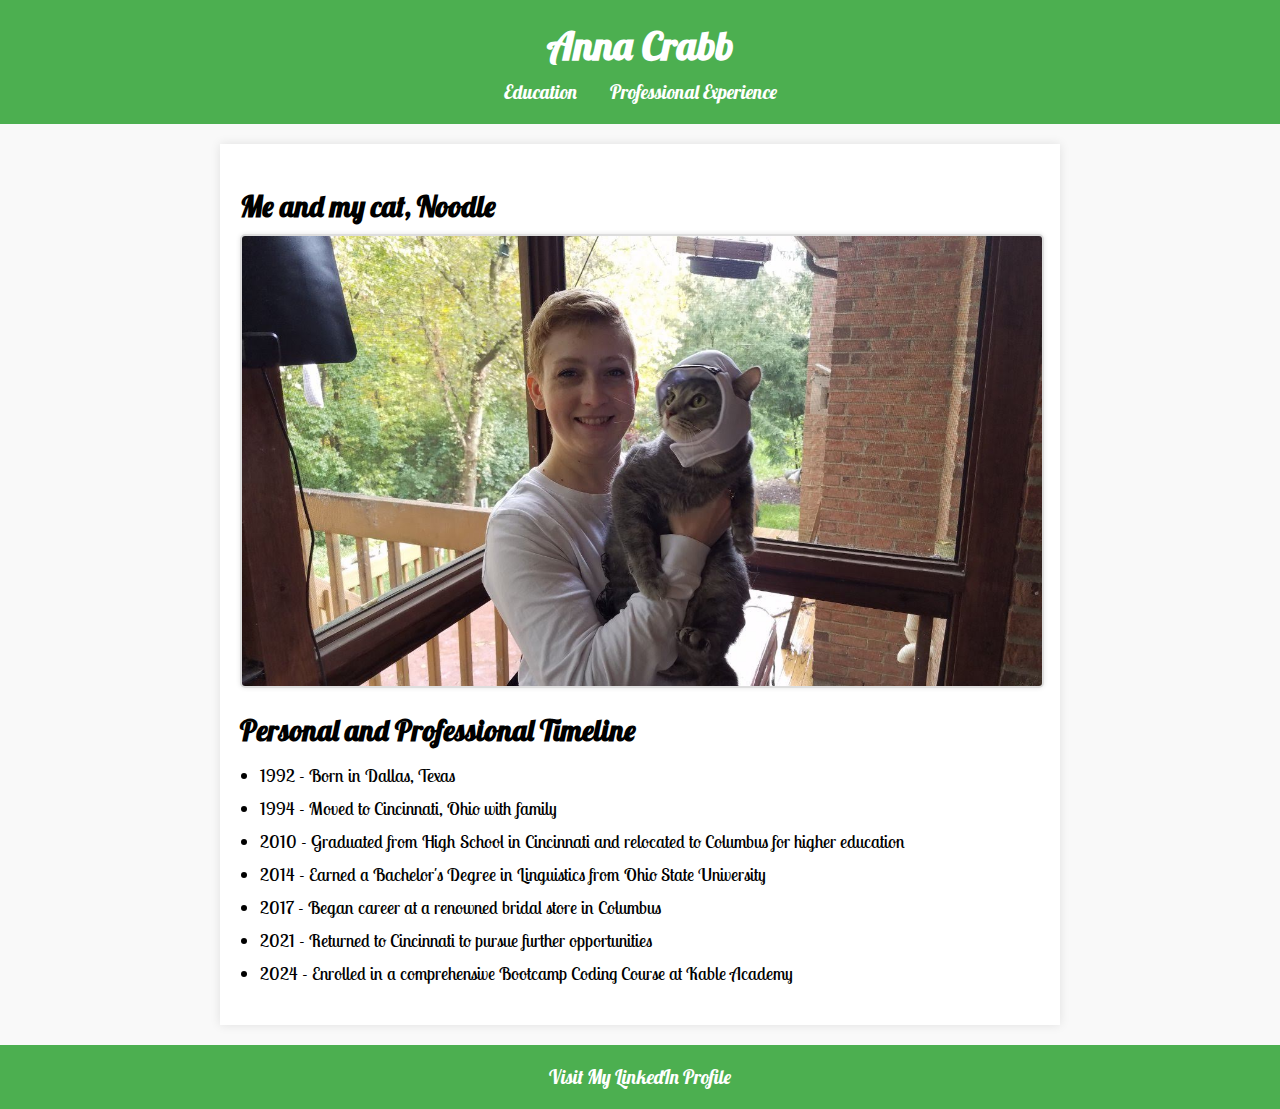
==== index.html @ 6c310975 "new project" ====
<!DOCTYPE html>
<html lang="en">
<head>
    <meta charset="UTF-8">
    <meta name="viewport" content="width=device-width, initial-scale=1.0">
    <title>Anna Crabb | About</title>
    <link rel="stylesheet" href="style.css">
    <link href="https://fonts.googleapis.com/css?family=Lobster" rel="stylesheet" type="text/css">
    <link href="https://fonts.googleapis.com/css2?family=Lobster+Two:ital,wght@0,400;0,700;1,400;1,700&display=swap" rel="stylesheet">
</head>
<body>
    <header>
        <h1>Anna Crabb</h1>
        <nav>
            <a href="./education.html">Education</a> 
            <a href="./jobs.html">Professional Experience</a>
        </nav>
    </header>
    <main>
        <section>
            <h2>Me and my cat, Noodle</h2>
            <img class="smaller-image" src="./assets/anna-noodle.jpg" alt="A delightful picture of Noodle, my cat">
        </section>
        <section>
            <h2>Personal and Professional Timeline</h2>
            <ul>
                <li>1992 - Born in Dallas, Texas</li>
                <li>1994 - Moved to Cincinnati, Ohio with family</li>
                <li>2010 - Graduated from High School in Cincinnati and relocated to Columbus for higher education</li>
                <li>2014 - Earned a Bachelor's Degree in Linguistics from Ohio State University</li>
                <li>2017 - Began career at a renowned bridal store in Columbus</li>
                <li>2021 - Returned to Cincinnati to pursue further opportunities</li>
                <li>2024 - Enrolled in a comprehensive Bootcamp Coding Course at Kable Academy</li>
            </ul>
        </section>
    </main>
    <footer>
        <a href="https://www.linkedin.com/in/anna-crabb-9521b913a" target="_blank">Visit My LinkedIn Profile</a>
    </footer>
</body>
</html>
---- style.css ----
body {
    font-family: 'Lobster', cursive;
    margin: 0;
    padding: 0;
    background-color: #f9f9f9;
}

header {
    text-align: center;
    padding: 20px;
    background-color: #4CAF50;
    color: white;
}

header h1 {
    margin: 0;
    font-size: 2.5em;
}

nav {
    margin-top: 10px;
}

nav a {
    margin: 0 15px;
    text-decoration: none;
    color: white;
    font-size: 1.2em;
}

main {
    max-width: 800px;
    margin: 20px auto;
    padding: 20px;
    background-color: white;
    box-shadow: 0 0 10px rgba(0, 0, 0, 0.1);
}

section {
    margin-bottom: 20px;
}

section h2 {
    font-size: 1.8em;
    margin-bottom: 10px;
}

.smaller-image {
    display: block;
    margin: 0 auto;
    max-width: 100%;
    height: auto;
    border: 2px solid #ddd;
    border-radius: 5px;
    box-shadow: 0 0 5px rgba(0, 0, 0, 0.1);
}

ul {
    list-style-type: disc;
    padding-left: 20px;
}

ul li {
    margin-bottom: 10px;
    font-size: 1.1em;
    font-family: 'Lobster Two'
}

footer {
    text-align: center;
    padding: 20px;
    background-color: #4CAF50;
    color: white;
}

footer a {
    color: white;
    text-decoration: none;
    font-size: 1.2em;
}
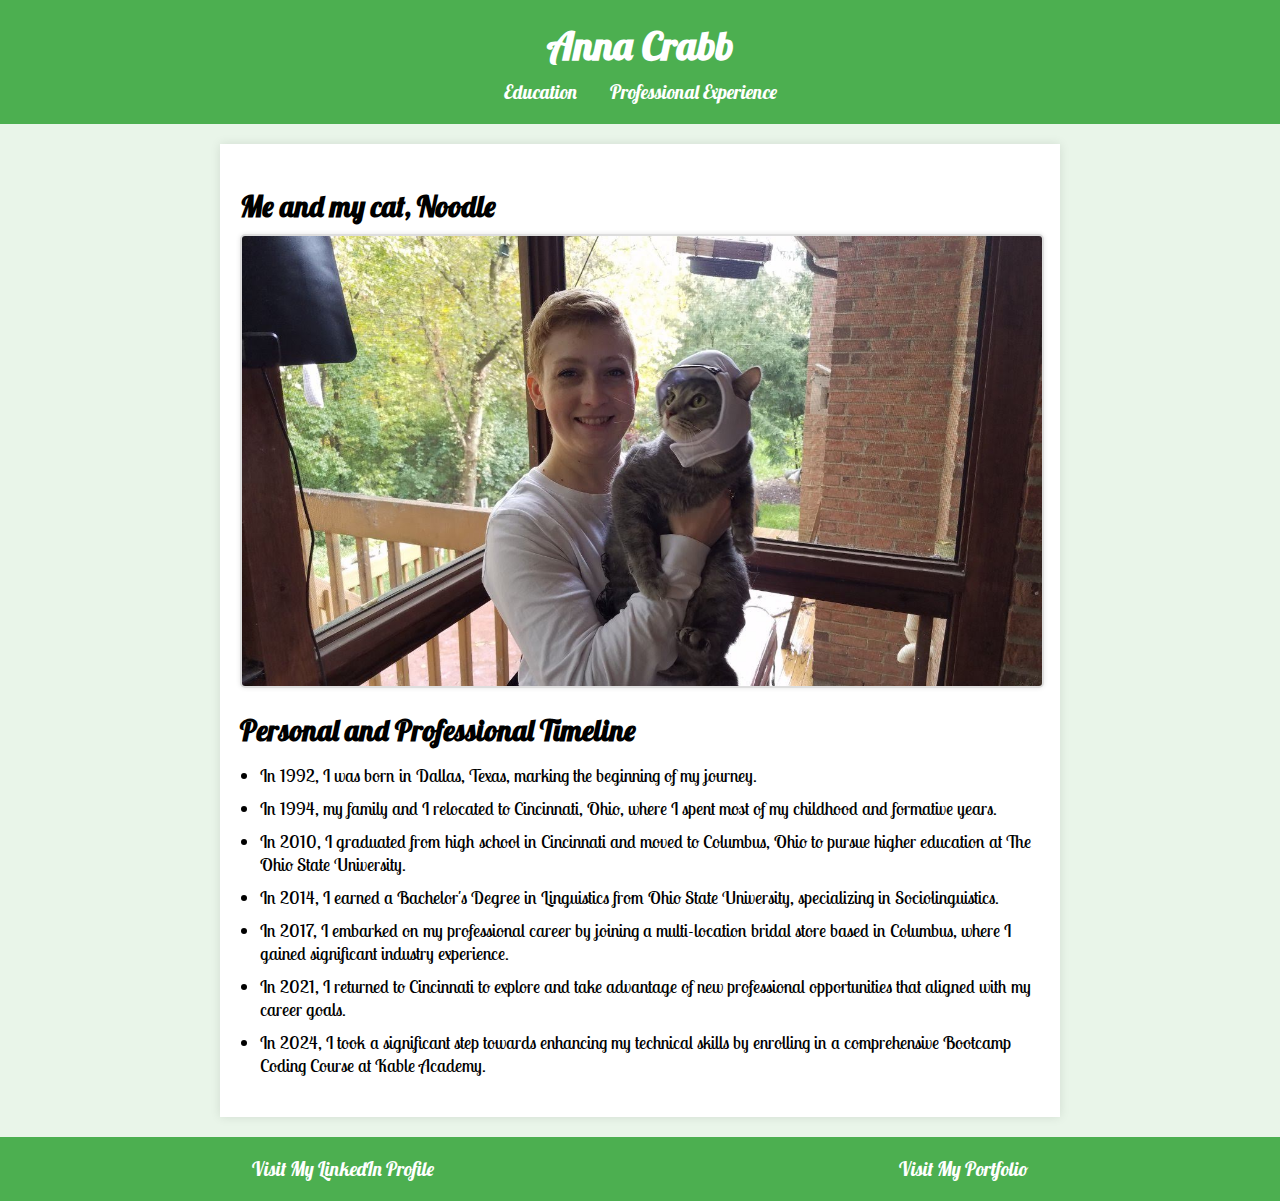
==== commit a4bb6efe: "modified footer, edited bullet points" ====
--- a/index.html
+++ b/index.html
@@ -24,18 +24,19 @@
         <section>
             <h2>Personal and Professional Timeline</h2>
             <ul>
-                <li>1992 - Born in Dallas, Texas</li>
-                <li>1994 - Moved to Cincinnati, Ohio with family</li>
-                <li>2010 - Graduated from High School in Cincinnati and relocated to Columbus for higher education</li>
-                <li>2014 - Earned a Bachelor's Degree in Linguistics from Ohio State University</li>
-                <li>2017 - Began career at a renowned bridal store in Columbus</li>
-                <li>2021 - Returned to Cincinnati to pursue further opportunities</li>
-                <li>2024 - Enrolled in a comprehensive Bootcamp Coding Course at Kable Academy</li>
+                <li>In 1992, I was born in Dallas, Texas, marking the beginning of my journey.</li>
+                <li>In 1994, my family and I relocated to Cincinnati, Ohio, where I spent most of my childhood and formative years.</li>
+                <li>In 2010, I graduated from high school in Cincinnati and moved to Columbus, Ohio to pursue higher education at The Ohio State University.</li>
+                <li>In 2014, I earned a Bachelor's Degree in Linguistics from Ohio State University, specializing in Sociolinguistics.</li>
+                <li>In 2017, I embarked on my professional career by joining a multi-location bridal store based in Columbus, where I gained significant industry experience.</li>
+                <li>In 2021, I returned to Cincinnati to explore and take advantage of new professional opportunities that aligned with my career goals.</li>
+                <li>In 2024, I took a significant step towards enhancing my technical skills by enrolling in a comprehensive Bootcamp Coding Course at Kable Academy.</li>
             </ul>
         </section>
     </main>
     <footer>
         <a href="https://www.linkedin.com/in/anna-crabb-9521b913a" target="_blank">Visit My LinkedIn Profile</a>
+        <a href="https://annacrabb.github.io/portfolio/" target="_blank">Visit My Portfolio</a>
     </footer>
 </body>
 </html>--- a/style.css
+++ b/style.css
@@ -3,6 +3,7 @@
     margin: 0;
     padding: 0;
     background-color: #f9f9f9;
+    background-color: #e9f5e9;
 }
 
 header {
@@ -67,7 +68,8 @@
 }
 
 footer {
-    text-align: center;
+    display: flex;
+    justify-content: space-around;
     padding: 20px;
     background-color: #4CAF50;
     color: white;
